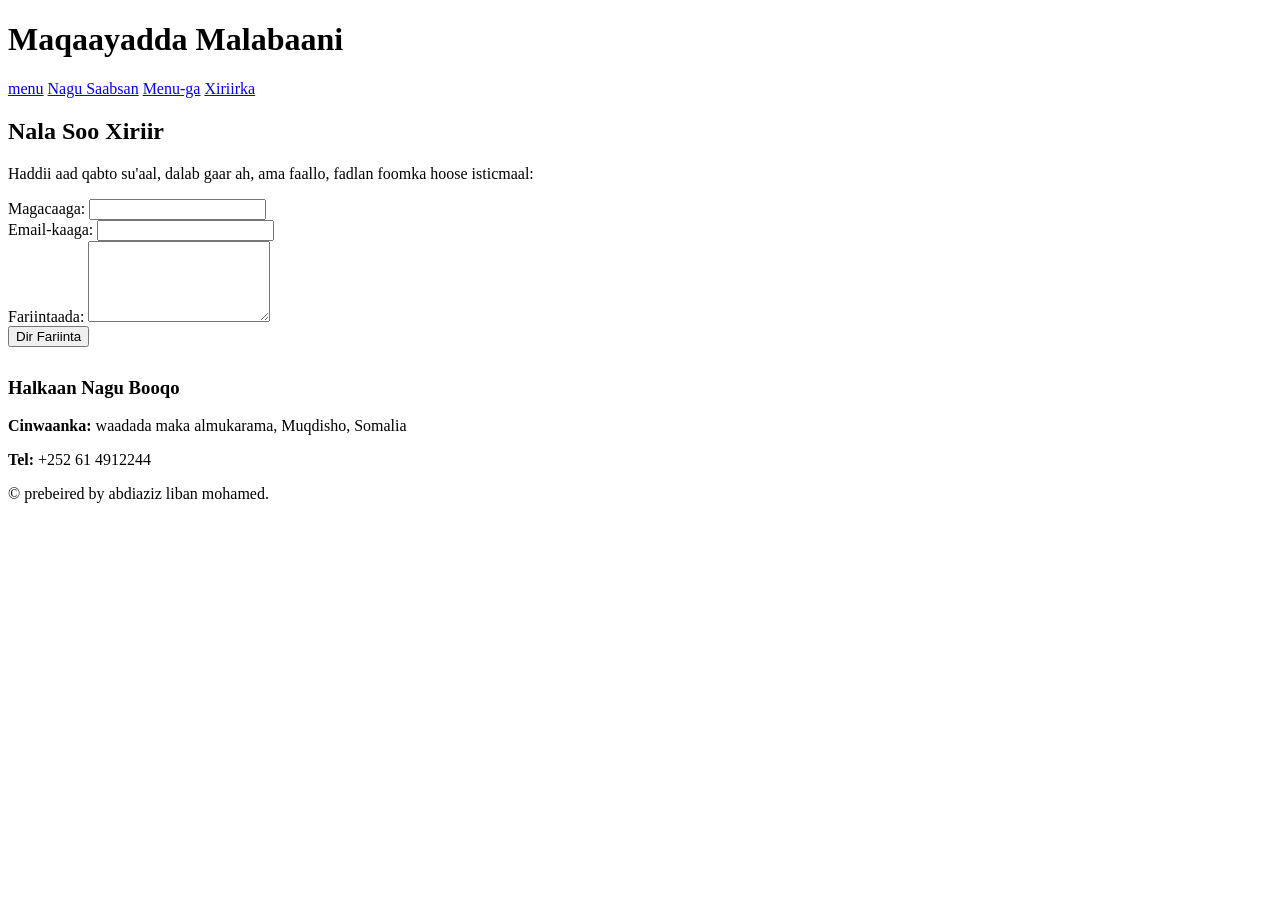
==== contact.html @ 0d7cfcf1 "Create contact.html" ====
<!DOCTYPE html>
<html lang="so">
<head>
    <meta charset="UTF-8">
    <meta name="viewport" content="width=device-width, initial-scale=1.0">
    <title>Malabaani - Xiriirka</title>
    <link rel="stylesheet" href="style.css">
</head>
<body>

    <header>
        <h1>Maqaayadda Malabaani</h1>
        <nav>
            <a href="index.html">menu</a>
            <a href="about.html">Nagu Saabsan</a>
            <a href="menu.html">Menu-ga</a>
            <a href="contact.html">Xiriirka</a>
        </nav>
    </header>

    <div class="container">
        <h2>Nala Soo Xiriir</h2>
        <p>Haddii aad qabto su'aal, dalab gaar ah, ama faallo, fadlan foomka hoose isticmaal:</p>
        
        <form action="#" method="POST">
            <div class="form-group">
                <label for="name">Magacaaga:</label>
                <input type="text" id="name" name="name" required>
            </div>
            <div class="form-group">
                <label for="email">Email-kaaga:</label>
                <input type="email" id="email" name="email" required>
            </div>
            <div class="form-group">
                <label for="message">Fariintaada:</label>
                <textarea id="message" name="message" rows="5" required></textarea>
            </div>
            <button type="submit">Dir Fariinta</button>
        </form>

        <h3 style="margin-top: 30px;">Halkaan Nagu Booqo</h3>
        <p><strong>Cinwaanka:</strong> waadada maka almukarama, Muqdisho, Somalia</p>
        <p><strong>Tel:</strong> +252 61 4912244</p>
    </div>

    <footer>
        <p>&copy; prebeired by abdiaziz liban mohamed.</p>
    </footer>

</body>
</html>
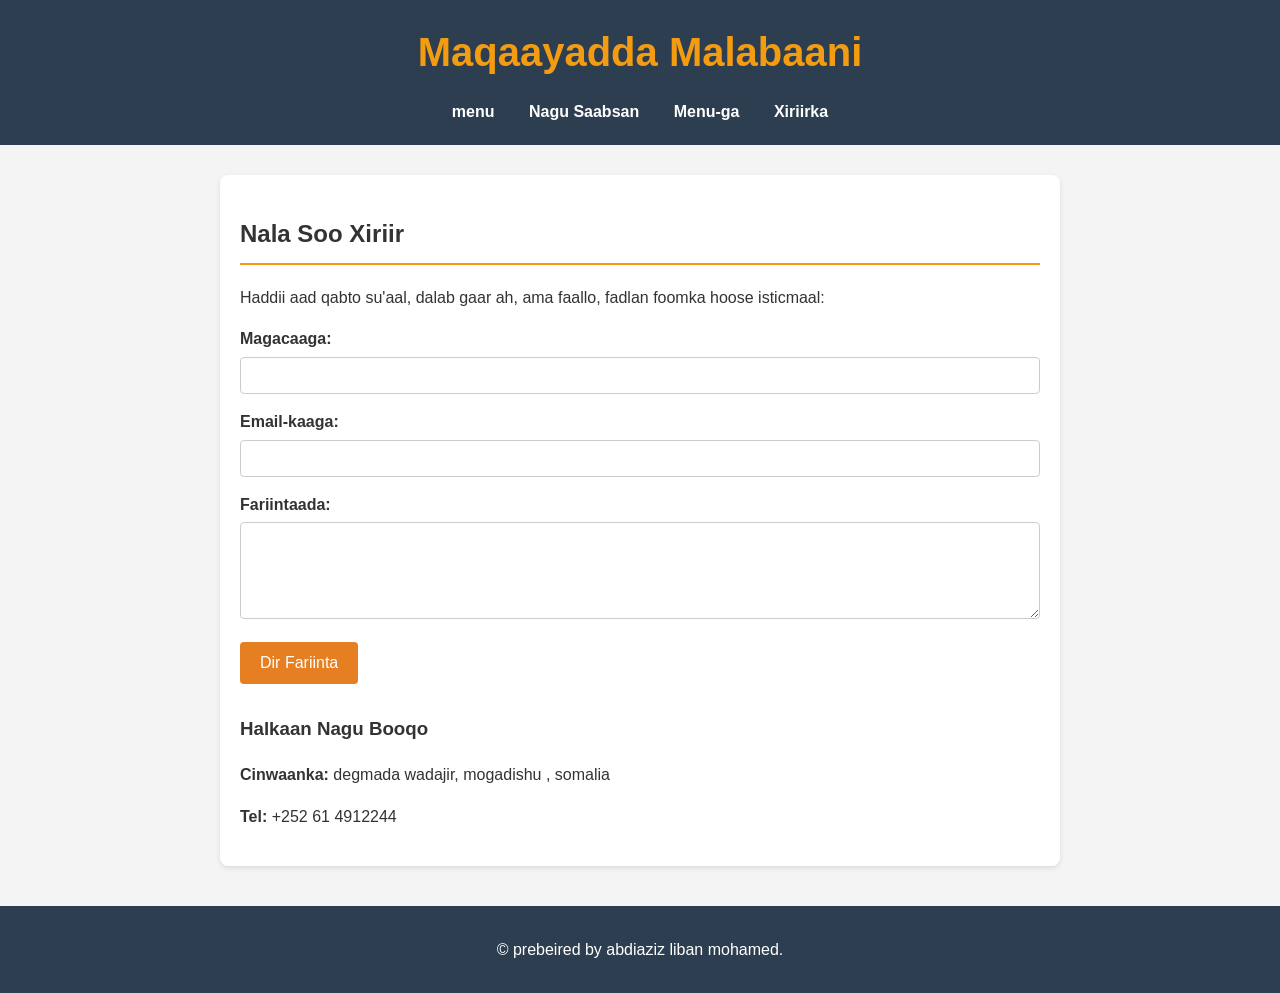
==== commit e6f28b21: "Update contact.html" ====
--- a/contact.html
+++ b/contact.html
@@ -39,7 +39,7 @@
         </form>
 
         <h3 style="margin-top: 30px;">Halkaan Nagu Booqo</h3>
-        <p><strong>Cinwaanka:</strong> waadada maka almukarama, Muqdisho, Somalia</p>
+        <p><strong>Cinwaanka:</strong>  degmada wadajir, mogadishu , somalia</p>
         <p><strong>Tel:</strong> +252 61 4912244</p>
     </div>
 
--- a/style.css
+++ b/style.css
@@ -0,0 +1,196 @@
+body {
+    font-family: 'Segoe UI', Tahoma, Geneva, Verdana, sans-serif;
+    margin: 0;
+    padding: 0;
+    line-height: 1.6;
+    background-color: #f9f9f9;
+    color: #333;
+}
+
+header {
+    background-color: #2c3e50;
+    color: #fff;
+    padding: 20px 0;
+    text-align: center;
+}
+
+header h1 {
+    margin: 0;
+    font-size: 2.5rem;
+    color: #f1c40f; 
+}
+
+nav {
+    margin-top: 15px;
+}
+
+nav a {
+    color: #fff;
+    text-decoration: none;
+    margin: 0 15px;
+    font-weight: bold;
+    transition: color 0.3s;
+}
+
+nav a:hover {
+    color: #f1c40f;
+}
+
+.container {
+    max-width: 1000px;
+    margin: 30px auto;
+    padding: 20px;
+    background: #fff;
+    box-shadow: 0 4px 8px rgba(0,0,0,0.1);
+    border-radius: 8px;
+}
+
+h2 {
+    color: #2c3e50;
+    border-bottom: 2px solid #f1c40f;
+    padding-bottom: 10px;
+}
+
+.menu-item {
+    display: flex;
+    justify-content: space-between;
+    padding: 15px 0;
+    border-bottom: 1px solid #ddd;
+}
+
+.menu-item h3 {
+    margin: 0;
+    color: #e67e22;
+}
+body {
+    font-family: Arial, sans-serif;
+    background-color: #f4f4f4;
+    margin: 0;
+    padding: 0;
+}
+
+header {
+    background-color: #2c3e50;
+    color: #ffffff;
+    text-align: center;
+    padding: 20px 0;
+}
+
+header h1 {
+    margin: 0 0 10px 0;
+    color: #f39c12;
+}
+
+nav a {
+    color: #ffffff;
+    text-decoration: none;
+    margin: 0 15px;
+    font-weight: bold;
+}
+
+nav a:hover {
+    color: #f39c12;
+}
+
+.container {
+    max-width: 800px;
+    margin: 30px auto;
+    background: #ffffff;
+    padding: 20px;
+    border-radius: 8px;
+    box-shadow: 0 2px 5px rgba(0,0,0,0.1);
+}
+
+.container h2 {
+    color: #333;
+    border-bottom: 2px solid #f39c12;
+    padding-bottom: 10px;
+}
+
+.menu-item {
+    display: flex;
+    align-items: center;
+    justify-content: space-between;
+    padding: 15px 0;
+    border-bottom: 1px solid #eeeeee;
+    gap: 15px;
+}
+
+.menu-item img {
+    width: 100px;
+    height: 100px;
+    object-fit: cover;
+    border-radius: 8px;
+    flex-shrink: 0;
+}
+
+.menu-item div {
+    flex-grow: 1;
+}
+
+.menu-item h3 {
+    margin: 0 0 5px 0;
+    color: #d35400;
+    text-transform: capitalize;
+}
+
+.menu-item p {
+    margin: 0;
+    color: #666;
+    font-size: 14px;
+}
+
+.price {
+    font-weight: bold;
+    color: #27ae60;
+    font-size: 18px;
+}
+
+.price {
+    font-weight: bold;
+    color: #27ae60;
+    font-size: 1.2rem;
+}
+
+.form-group {
+    margin-bottom: 15px;
+}
+
+.form-group label {
+    display: block;
+    margin-bottom: 5px;
+    font-weight: bold;
+}
+
+.form-group input, .form-group textarea {
+    width: 100%;
+    padding: 10px;
+    border: 1px solid #ccc;
+    border-radius: 4px;
+    box-sizing: border-box;
+}
+
+button {
+    background-color: #e67e22;
+    color: white;
+    padding: 12px 20px;
+    border: none;
+    border-radius: 4px;
+    cursor: pointer;
+    font-size: 1rem;
+}
+
+button:hover {
+    background-color: #d35400;
+}
+
+footer {
+    background-color: #2c3e50;
+    color: white;
+    text-align: center;
+    padding: 15px 0;
+    position: relative;
+    bottom: 0;
+    width: 100%;
+    margin-top: 40px;
+}
